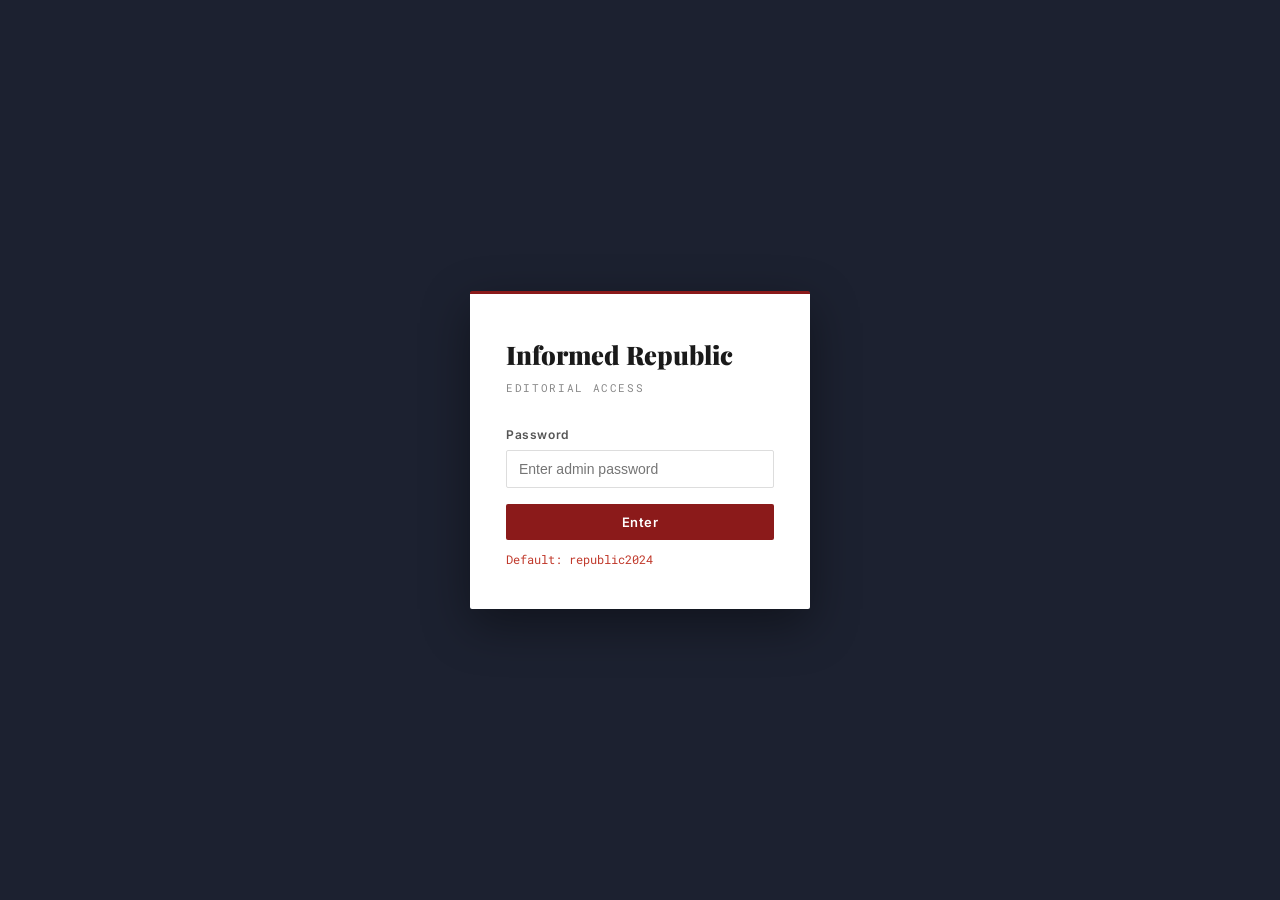
==== admin.html @ 2736becc "Initial commit - site files" ====
<!DOCTYPE html>
<html lang="en">
<head>
  <meta charset="UTF-8" />
  <meta name="viewport" content="width=device-width, initial-scale=1.0" />
  <title>Admin — Informed Republic</title>
  <link rel="preconnect" href="https://fonts.googleapis.com" />
  <link rel="preconnect" href="https://fonts.gstatic.com" crossorigin />
  <link href="https://fonts.googleapis.com/css2?family=Playfair+Display:ital,wght@0,700;0,900;1,700&family=Inter:wght@300;400;500;600&family=Roboto+Mono:wght@400;500&display=swap" rel="stylesheet" />
  <link rel="stylesheet" href="style.css" />
  <link rel="stylesheet" href="admin.css" />
</head>
<body class="admin-body">

  <!-- ADMIN TOPBAR -->
  <div class="admin-topbar">
    <a href="index.html" class="admin-back">← Back to site</a>
    <span class="admin-brand">Informed Republic <span class="admin-badge">Editorial</span></span>
    <span class="admin-status-dot" id="statusDot"></span>
  </div>

  <!-- GATE (password prompt) -->
  <div class="gate" id="gate">
    <div class="gate-card">
      <div class="gate-logo">Informed Republic</div>
      <p class="gate-sub">Editorial Access</p>
      <div class="gate-field">
        <label>Password</label>
        <input type="password" id="gatePassword" placeholder="Enter admin password" />
      </div>
      <button class="btn-primary full-width" onclick="checkGate()">Enter</button>
      <p class="gate-hint" id="gateHint"></p>
    </div>
  </div>

  <!-- ADMIN CONTENT -->
  <div class="admin-wrap" id="adminWrap" style="display:none">

    <aside class="admin-sidebar">
      <div class="sidebar-section">
        <p class="sidebar-label">Daily Brief</p>
        <button class="sidebar-btn active" onclick="showPanel('generate')">⚡ Generate Brief</button>
        <button class="sidebar-btn" onclick="showPanel('queue')">📋 Review Queue</button>
        <button class="sidebar-btn" onclick="showPanel('archive')">🗂 Archive</button>
      </div>
      <div class="sidebar-section">
        <p class="sidebar-label">Site</p>
        <button class="sidebar-btn" onclick="showPanel('settings')">⚙️ Settings</button>
      </div>
      <div class="sidebar-footer">
        <p>Logged in as <strong>Editor</strong></p>
        <button onclick="logout()" class="logout-btn">Log out</button>
      </div>
    </aside>

    <main class="admin-main">

      <!-- ── GENERATE PANEL ── -->
      <div class="panel" id="panel-generate">
        <div class="panel-header">
          <h2>Generate Daily Brief</h2>
          <p>The AI will search for today's top Washington D.C. political news and draft a brief for your review.</p>
        </div>

        <div class="gen-options">
          <div class="gen-option-row">
            <label>Date</label>
            <input type="date" id="genDate" class="admin-input" />
          </div>
          <div class="gen-option-row">
            <label>Focus areas (optional)</label>
            <input type="text" id="genFocus" class="admin-input" placeholder="e.g. defense, appropriations, Senate" />
          </div>
          <div class="gen-option-row">
            <label>Tone guidance (optional)</label>
            <input type="text" id="genTone" class="admin-input" placeholder="e.g. concise, nonpartisan, factual" />
          </div>
        </div>

        <div class="gen-actions">
          <button class="btn-primary" id="generateBtn" onclick="generateBrief()">
            ⚡ Generate Brief
          </button>
          <span class="gen-note" id="existingNote"></span>
        </div>

        <div class="gen-progress" id="genProgress" style="display:none">
          <div class="progress-steps">
            <div class="step" id="step1">🔍 Searching for today's news…</div>
            <div class="step" id="step2">📰 Reading top stories…</div>
            <div class="step" id="step3">✍️ Drafting brief…</div>
            <div class="step" id="step4">✅ Complete — ready for review</div>
          </div>
        </div>

        <div class="draft-area" id="draftArea" style="display:none">
          <div class="draft-header">
            <span class="draft-label">DRAFT BRIEF</span>
            <span class="draft-date" id="draftDateLabel"></span>
          </div>
          <div class="draft-editor" id="draftEditor" contenteditable="true"></div>
          <div class="draft-feedback">
            <label>Your notes / feedback for this brief</label>
            <textarea id="feedbackBox" class="admin-textarea" placeholder="Add any notes, corrections, or guidance here before approving or sending back for revision…"></textarea>
          </div>
          <div class="draft-actions">
            <button class="btn-danger" onclick="rejectDraft()">✕ Send Back for Revision</button>
            <button class="btn-secondary" onclick="saveDraft()">💾 Save Draft</button>
            <button class="btn-success" onclick="publishBrief()">✓ Approve & Publish</button>
          </div>
        </div>
      </div>

      <!-- ── QUEUE PANEL ── -->
      <div class="panel" id="panel-queue" style="display:none">
        <div class="panel-header">
          <h2>Review Queue</h2>
          <p>Briefs waiting for your approval before they go live.</p>
        </div>
        <div id="queueList"></div>
      </div>

      <!-- ── ARCHIVE PANEL ── -->
      <div class="panel" id="panel-archive" style="display:none">
        <div class="panel-header">
          <h2>Brief Archive</h2>
          <p>All published briefs.</p>
        </div>
        <div id="archiveList"></div>
      </div>

      <!-- ── SETTINGS PANEL ── -->
      <div class="panel" id="panel-settings" style="display:none">
        <div class="panel-header">
          <h2>Settings</h2>
          <p>Configure editorial preferences.</p>
        </div>
        <div class="settings-section">
          <h3>Auto-publish</h3>
          <label class="toggle-label">
            <input type="checkbox" id="autoPublishToggle" onchange="saveSettings()" />
            <span>Automatically publish briefs without manual review</span>
          </label>
          <p class="settings-note">Recommended: keep this off for the first several briefs while you calibrate tone and style.</p>
        </div>
        <div class="settings-section">
          <h3>Preferred voice / style</h3>
          <textarea class="admin-textarea" id="styleGuidance" placeholder="Describe your preferred tone, format, and what you want emphasized in each brief. This is fed into the AI prompt each time." rows="5"></textarea>
          <button class="btn-secondary mt-8" onclick="saveSettings()">Save preferences</button>
        </div>
        <div class="settings-section">
          <h3>Admin password</h3>
          <div class="gen-option-row">
            <input type="password" id="newPassword" class="admin-input" placeholder="New password" />
            <button class="btn-secondary" onclick="changePassword()">Update</button>
          </div>
        </div>
      </div>

    </main>
  </div>

  <div class="toast" id="toast"></div>

  <script src="admin.js"></script>
</body>
</html>
---- style.css ----
/* ─── DESIGN TOKENS ─────────────────────────────────────────────────── */
:root {
  --ink:         #1a1a1a;
  --ink-light:   #4a4a4a;
  --ink-muted:   #7a7a7a;
  --rule:        #d8d2c8;
  --bg:          #f8f6f2;
  --bg-white:    #ffffff;
  --bg-dark:     #1c2130;
  --bg-dark-2:   #252d40;
  --accent:      #8b1a1a;       /* deep senate red — restrained, serious */
  --accent-light:#c0392b;
  --gold:        #b8860b;
  --mono:        'Roboto Mono', monospace;
  --display:     'Playfair Display', Georgia, serif;
  --body:        'Inter', system-ui, sans-serif;
  --radius:      2px;
  --max-w:       1160px;
  --transition:  0.2s ease;
}

/* ─── RESET ──────────────────────────────────────────────────────────── */
*, *::before, *::after { box-sizing: border-box; margin: 0; padding: 0; }
html { scroll-behavior: smooth; }
body {
  font-family: var(--body);
  background: var(--bg);
  color: var(--ink);
  font-size: 16px;
  line-height: 1.6;
  -webkit-font-smoothing: antialiased;
}
a { color: inherit; text-decoration: none; }
img { display: block; max-width: 100%; }

/* ─── TOP BAR ────────────────────────────────────────────────────────── */
.topbar {
  background: var(--ink);
  color: #aaa;
  font-family: var(--mono);
  font-size: 11px;
  letter-spacing: 0.08em;
  padding: 6px 24px;
  display: flex;
  align-items: center;
  gap: 24px;
}
.topbar-tagline {
  flex: 1;
  text-align: center;
  text-transform: uppercase;
  letter-spacing: 0.15em;
  color: #888;
}
.topbar-admin {
  color: var(--accent);
  font-weight: 500;
  transition: color var(--transition);
}
.topbar-admin:hover { color: var(--accent-light); }

/* ─── HEADER ─────────────────────────────────────────────────────────── */
.site-header {
  background: var(--bg-white);
  border-bottom: 3px solid var(--ink);
  padding: 28px 24px;
}
.header-inner {
  max-width: var(--max-w);
  margin: 0 auto;
  display: flex;
  align-items: center;
  justify-content: space-between;
  gap: 32px;
}
.masthead { text-align: center; flex: 1; }
.masthead-eyebrow {
  font-family: var(--mono);
  font-size: 11px;
  letter-spacing: 0.15em;
  text-transform: uppercase;
  color: var(--ink-muted);
  margin-bottom: 4px;
}
.masthead-title {
  font-family: var(--display);
  font-size: clamp(2.4rem, 5vw, 4rem);
  font-weight: 900;
  letter-spacing: -0.02em;
  color: var(--ink);
  line-height: 1;
  margin-bottom: 6px;
}
.masthead-sub {
  font-family: var(--mono);
  font-size: 12px;
  letter-spacing: 0.1em;
  color: var(--ink-muted);
  text-transform: uppercase;
}

/* Decorative rule under the title */
.masthead::after {
  content: '';
  display: block;
  width: 60px;
  height: 2px;
  background: var(--accent);
  margin: 10px auto 0;
}

.header-subscribe {
  flex-shrink: 0;
  text-align: right;
}
.header-subscribe p {
  font-size: 12px;
  color: var(--ink-muted);
  margin-bottom: 8px;
  font-family: var(--mono);
  letter-spacing: 0.05em;
}
.subscribe-form {
  display: flex;
  gap: 6px;
}
.subscribe-form input {
  border: 1px solid var(--rule);
  background: var(--bg);
  padding: 8px 12px;
  font-size: 13px;
  font-family: var(--body);
  border-radius: var(--radius);
  outline: none;
  width: 180px;
  transition: border-color var(--transition);
}
.subscribe-form input:focus { border-color: var(--accent); }
.subscribe-form button,
.subscribe-form-large button {
  background: var(--accent);
  color: #fff;
  border: none;
  padding: 8px 16px;
  font-size: 13px;
  font-family: var(--body);
  font-weight: 600;
  border-radius: var(--radius);
  cursor: pointer;
  letter-spacing: 0.04em;
  transition: background var(--transition);
}
.subscribe-form button:hover,
.subscribe-form-large button:hover { background: var(--accent-light); }

/* ─── NAV ────────────────────────────────────────────────────────────── */
.site-nav {
  background: var(--ink);
  position: sticky;
  top: 0;
  z-index: 100;
  border-bottom: 1px solid #333;
}
.nav-inner {
  max-width: var(--max-w);
  margin: 0 auto;
  display: flex;
  padding: 0 24px;
  gap: 0;
}
.nav-link {
  display: inline-block;
  padding: 14px 18px;
  font-family: var(--body);
  font-size: 13px;
  font-weight: 500;
  letter-spacing: 0.06em;
  text-transform: uppercase;
  color: #bbb;
  border-bottom: 2px solid transparent;
  transition: color var(--transition), border-color var(--transition);
}
.nav-link:hover { color: #fff; }
.nav-link.active { color: #fff; border-bottom-color: var(--accent); }

/* ─── SHARED LAYOUT ──────────────────────────────────────────────────── */
.section-inner {
  max-width: var(--max-w);
  margin: 0 auto;
  padding: 0 24px;
}
.section-label {
  font-family: var(--mono);
  font-size: 11px;
  letter-spacing: 0.2em;
  text-transform: uppercase;
  color: var(--accent);
  margin-bottom: 8px;
  display: flex;
  align-items: center;
  gap: 8px;
}
.section-label::before {
  content: '';
  display: inline-block;
  width: 20px;
  height: 1px;
  background: var(--accent);
}
.section-label.light { color: #aaa; }
.section-label.light::before { background: #aaa; }
.section-title {
  font-family: var(--display);
  font-size: clamp(1.6rem, 3vw, 2.4rem);
  font-weight: 700;
  color: var(--ink);
  line-height: 1.15;
  margin-bottom: 12px;
}
.section-sub {
  color: var(--ink-light);
  max-width: 580px;
  margin-bottom: 36px;
  font-size: 15px;
  line-height: 1.65;
}

/* ─── HERO ───────────────────────────────────────────────────────────── */
.hero {
  background: var(--bg-white);
  border-bottom: 1px solid var(--rule);
  padding: 60px 24px;
}
.hero-inner {
  max-width: var(--max-w);
  margin: 0 auto;
  display: grid;
  grid-template-columns: 1fr 1fr;
  gap: 64px;
  align-items: center;
}
.hero-quote-block {
  padding: 36px 40px;
  border-left: 4px solid var(--accent);
  background: var(--bg);
  position: relative;
}
.hero-quote-block::before {
  content: '\201C';
  font-family: var(--display);
  font-size: 120px;
  line-height: 0.6;
  color: var(--accent);
  opacity: 0.12;
  position: absolute;
  top: 20px;
  left: 16px;
}
.hero-quote {
  font-family: var(--display);
  font-style: italic;
  font-size: clamp(1.1rem, 2vw, 1.35rem);
  line-height: 1.55;
  color: var(--ink);
  margin-bottom: 16px;
  position: relative;
  z-index: 1;
}
.hero-cite {
  font-family: var(--mono);
  font-size: 11px;
  letter-spacing: 0.12em;
  color: var(--ink-muted);
  text-transform: uppercase;
}
.hero-mission h2 {
  font-family: var(--display);
  font-size: 1.6rem;
  font-weight: 700;
  margin-bottom: 14px;
  color: var(--ink);
}
.hero-mission > p {
  color: var(--ink-light);
  line-height: 1.7;
  margin-bottom: 28px;
}
.hero-pillars {
  display: grid;
  grid-template-columns: repeat(3, 1fr);
  gap: 20px;
}
.pillar {
  padding: 16px;
  background: var(--bg);
  border: 1px solid var(--rule);
  border-radius: var(--radius);
  text-align: center;
}
.pillar-icon { font-size: 22px; display: block; margin-bottom: 6px; }
.pillar strong {
  display: block;
  font-size: 13px;
  font-weight: 600;
  margin-bottom: 4px;
  color: var(--ink);
}
.pillar p { font-size: 12px; color: var(--ink-muted); line-height: 1.4; }

/* ─── DAILY BRIEF SECTION ────────────────────────────────────────────── */
.brief-feature {
  padding: 64px 24px;
  background: var(--bg);
  border-bottom: 1px solid var(--rule);
}
.brief-card {
  background: var(--bg-white);
  border: 1px solid var(--rule);
  border-top: 3px solid var(--accent);
  border-radius: var(--radius);
  min-height: 320px;
  display: flex;
  align-items: center;
  justify-content: center;
  max-width: 800px;
}
.brief-loading {
  display: flex;
  flex-direction: column;
  align-items: center;
  gap: 16px;
  color: var(--ink-muted);
  font-family: var(--mono);
  font-size: 13px;
  letter-spacing: 0.05em;
}
.spinner {
  width: 32px;
  height: 32px;
  border: 2px solid var(--rule);
  border-top-color: var(--accent);
  border-radius: 50%;
  animation: spin 0.8s linear infinite;
}
@keyframes spin { to { transform: rotate(360deg); } }

.brief-content,
.brief-pending { padding: 36px 40px; width: 100%; }
.brief-header {
  display: flex;
  align-items: center;
  justify-content: space-between;
  margin-bottom: 24px;
  padding-bottom: 16px;
  border-bottom: 1px solid var(--rule);
}
.brief-label {
  font-family: var(--mono);
  font-size: 10px;
  letter-spacing: 0.25em;
  color: var(--accent);
  font-weight: 500;
}
.brief-date {
  font-family: var(--mono);
  font-size: 11px;
  color: var(--ink-muted);
  letter-spacing: 0.08em;
}
.brief-body {
  font-size: 15px;
  line-height: 1.75;
  color: var(--ink);
}
.brief-body h3 {
  font-family: var(--display);
  font-size: 1.1rem;
  font-weight: 700;
  margin: 20px 0 8px;
  color: var(--ink);
}
.brief-body h3:first-child { margin-top: 0; }
.brief-body p { margin-bottom: 14px; }
.brief-body ul { padding-left: 20px; margin-bottom: 14px; }
.brief-body li { margin-bottom: 6px; }
.brief-footer {
  display: flex;
  align-items: center;
  justify-content: space-between;
  margin-top: 28px;
  padding-top: 16px;
  border-top: 1px solid var(--rule);
}
.brief-note {
  font-family: var(--mono);
  font-size: 11px;
  color: var(--ink-muted);
  letter-spacing: 0.05em;
}
.brief-archive-link {
  font-size: 13px;
  font-weight: 600;
  color: var(--accent);
  letter-spacing: 0.04em;
  transition: color var(--transition);
}
.brief-archive-link:hover { color: var(--accent-light); }
.pending-msg {
  color: var(--ink-light);
  font-size: 15px;
  line-height: 1.7;
}
.pending-msg a { color: var(--accent); border-bottom: 1px solid currentColor; }

/* ─── NEWS GRID ──────────────────────────────────────────────────────── */
.news-section {
  padding: 64px 24px;
  background: var(--bg-white);
  border-bottom: 1px solid var(--rule);
}
.topic-grid {
  display: grid;
  grid-template-columns: repeat(4, 1fr);
  gap: 12px;
  margin-bottom: 24px;
}
.topic-card {
  background: var(--bg);
  border: 1px solid var(--rule);
  border-radius: var(--radius);
  padding: 18px 16px;
  font-size: 14px;
  font-weight: 500;
  color: var(--ink);
  cursor: pointer;
  transition: background var(--transition), border-color var(--transition), transform var(--transition);
  display: flex;
  align-items: center;
  gap: 8px;
}
.topic-card:hover {
  background: var(--bg-white);
  border-color: var(--accent);
  transform: translateY(-1px);
}
.coming-soon-note {
  font-family: var(--mono);
  font-size: 12px;
  color: var(--ink-muted);
  letter-spacing: 0.05em;
  text-align: center;
  padding: 16px;
  border: 1px dashed var(--rule);
  border-radius: var(--radius);
}

/* ─── LEARN SECTION ──────────────────────────────────────────────────── */
.learn-section {
  padding: 64px 24px;
  background: var(--bg);
  border-bottom: 1px solid var(--rule);
}
.learn-grid {
  display: grid;
  grid-template-columns: repeat(4, 1fr);
  gap: 20px;
}
.learn-card {
  background: var(--bg-white);
  border: 1px solid var(--rule);
  border-radius: var(--radius);
  padding: 28px 24px;
  display: flex;
  flex-direction: column;
  gap: 8px;
  transition: border-color var(--transition), box-shadow var(--transition);
}
.learn-card:hover {
  border-color: var(--accent);
  box-shadow: 0 4px 16px rgba(0,0,0,0.06);
}
.learn-card-icon { font-size: 28px; margin-bottom: 4px; }
.learn-card h3 {
  font-family: var(--display);
  font-size: 1.05rem;
  font-weight: 700;
  color: var(--ink);
  line-height: 1.3;
}
.learn-card p {
  font-size: 13px;
  color: var(--ink-light);
  line-height: 1.6;
  flex: 1;
}
.learn-link {
  font-family: var(--mono);
  font-size: 11px;
  color: var(--accent);
  letter-spacing: 0.08em;
  font-weight: 500;
  margin-top: 8px;
}

/* ─── ABOUT STRIP ────────────────────────────────────────────────────── */
.about-strip {
  background: var(--bg-dark);
  padding: 72px 24px;
  border-bottom: 3px solid var(--accent);
}
.about-strip .section-title { color: #f0ece6; }
.about-strip .section-sub { color: #aaa; }
.about-inner {
  display: grid;
  grid-template-columns: 1fr 340px;
  gap: 64px;
  align-items: start;
}
.about-text p {
  color: #c0bdb8;
  font-size: 15px;
  line-height: 1.75;
  margin-bottom: 16px;
  max-width: 560px;
}
.about-text h2 {
  font-family: var(--display);
  font-size: clamp(1.6rem, 3vw, 2.2rem);
  font-weight: 700;
  color: #f0ece6;
  margin-bottom: 20px;
  line-height: 1.2;
}
.sidebar-quote {
  background: var(--bg-dark-2);
  border-left: 3px solid var(--accent);
  padding: 20px 24px;
  margin-bottom: 20px;
  border-radius: 0 var(--radius) var(--radius) 0;
}
.sidebar-quote p {
  font-family: var(--display);
  font-style: italic;
  color: #d8d4ce;
  font-size: 1rem;
  line-height: 1.55;
  margin-bottom: 10px;
}
.sidebar-quote cite {
  font-family: var(--mono);
  font-size: 10px;
  letter-spacing: 0.12em;
  color: #888;
  text-transform: uppercase;
}

/* ─── NEWSLETTER CTA ─────────────────────────────────────────────────── */
.newsletter-cta {
  background: var(--bg-white);
  padding: 64px 24px;
  border-bottom: 1px solid var(--rule);
}
.cta-inner {
  display: grid;
  grid-template-columns: 1fr auto;
  gap: 48px;
  align-items: center;
}
.cta-text h2 {
  font-family: var(--display);
  font-size: clamp(1.4rem, 3vw, 2rem);
  font-weight: 700;
  color: var(--ink);
  margin-bottom: 8px;
}
.cta-text p {
  color: var(--ink-light);
  font-size: 15px;
  line-height: 1.65;
  max-width: 500px;
}
.subscribe-form-large {
  display: flex;
  flex-direction: column;
  gap: 8px;
  min-width: 280px;
}
.subscribe-form-large input {
  border: 1px solid var(--rule);
  background: var(--bg);
  padding: 12px 16px;
  font-size: 14px;
  font-family: var(--body);
  border-radius: var(--radius);
  outline: none;
  transition: border-color var(--transition);
}
.subscribe-form-large input:focus { border-color: var(--accent); }
.subscribe-form-large button {
  padding: 12px 20px;
  font-size: 14px;
  letter-spacing: 0.06em;
}

/* ─── FOOTER ─────────────────────────────────────────────────────────── */
.site-footer {
  background: var(--ink);
  padding: 40px 24px 24px;
}
.footer-inner {
  max-width: var(--max-w);
  margin: 0 auto;
  display: flex;
  align-items: flex-start;
  justify-content: space-between;
  gap: 32px;
  padding-bottom: 28px;
  border-bottom: 1px solid #333;
  margin-bottom: 20px;
}
.footer-brand .footer-title {
  font-family: var(--display);
  font-size: 1.4rem;
  font-weight: 700;
  color: #f0ece6;
  display: block;
  margin-bottom: 4px;
}
.footer-brand p {
  font-family: var(--mono);
  font-size: 11px;
  color: #666;
  letter-spacing: 0.1em;
  text-transform: uppercase;
}
.footer-links, .footer-social {
  display: flex;
  flex-direction: column;
  gap: 8px;
}
.footer-links a, .footer-social a {
  font-size: 13px;
  color: #888;
  transition: color var(--transition);
}
.footer-links a:hover, .footer-social a:hover { color: #ddd; }
.footer-bottom {
  max-width: var(--max-w);
  margin: 0 auto;
  text-align: center;
}
.footer-bottom p {
  font-family: var(--mono);
  font-size: 11px;
  color: #555;
  letter-spacing: 0.06em;
}

/* ─── TOAST ──────────────────────────────────────────────────────────── */
.toast {
  position: fixed;
  bottom: 32px;
  right: 32px;
  background: var(--ink);
  color: #f0ece6;
  padding: 14px 24px;
  border-radius: var(--radius);
  font-family: var(--mono);
  font-size: 13px;
  letter-spacing: 0.05em;
  border-left: 3px solid var(--accent);
  opacity: 0;
  transform: translateY(12px);
  transition: opacity 0.3s ease, transform 0.3s ease;
  pointer-events: none;
  z-index: 9999;
}
.toast.show {
  opacity: 1;
  transform: translateY(0);
}

/* ─── RESPONSIVE ─────────────────────────────────────────────────────── */
@media (max-width: 900px) {
  .hero-inner { grid-template-columns: 1fr; gap: 36px; }
  .about-inner { grid-template-columns: 1fr; }
  .learn-grid { grid-template-columns: repeat(2, 1fr); }
  .topic-grid { grid-template-columns: repeat(3, 1fr); }
  .cta-inner { grid-template-columns: 1fr; }
  .header-inner { flex-direction: column; text-align: center; }
  .header-subscribe { text-align: center; }
  .footer-inner { flex-direction: column; }
}
@media (max-width: 600px) {
  .hero-pillars { grid-template-columns: 1fr; }
  .learn-grid { grid-template-columns: 1fr; }
  .topic-grid { grid-template-columns: repeat(2, 1fr); }
  .nav-inner { overflow-x: auto; padding: 0 12px; }
  .nav-link { padding: 14px 12px; font-size: 11px; white-space: nowrap; }
  .brief-content, .brief-pending { padding: 24px 20px; }
  .subscribe-form-large { min-width: unset; width: 100%; }
}
@media (prefers-reduced-motion: reduce) {
  *, *::before, *::after { transition: none !important; animation: none !important; }
}
---- admin.css ----
/* ─── ADMIN STYLES ───────────────────────────────────────────────────── */

.admin-body {
  background: #f0eee9;
  min-height: 100vh;
}

/* Top bar */
.admin-topbar {
  background: #1a1a1a;
  color: #ccc;
  display: flex;
  align-items: center;
  justify-content: space-between;
  padding: 10px 24px;
  font-size: 13px;
  position: sticky;
  top: 0;
  z-index: 200;
  border-bottom: 2px solid #8b1a1a;
}
.admin-back {
  color: #888;
  font-family: 'Roboto Mono', monospace;
  font-size: 12px;
  letter-spacing: 0.05em;
  transition: color 0.2s;
}
.admin-back:hover { color: #ddd; }
.admin-brand {
  font-family: 'Playfair Display', serif;
  font-weight: 700;
  color: #f0ece6;
  font-size: 15px;
  display: flex;
  align-items: center;
  gap: 8px;
}
.admin-badge {
  font-family: 'Roboto Mono', monospace;
  font-size: 9px;
  letter-spacing: 0.15em;
  text-transform: uppercase;
  background: #8b1a1a;
  color: #fff;
  padding: 2px 6px;
  border-radius: 2px;
}
.admin-status-dot {
  width: 8px;
  height: 8px;
  border-radius: 50%;
  background: #555;
}
.admin-status-dot.online { background: #2ecc71; }

/* Gate */
.gate {
  position: fixed;
  inset: 0;
  background: #1c2130;
  display: flex;
  align-items: center;
  justify-content: center;
  z-index: 500;
}
.gate-card {
  background: #fff;
  border-top: 3px solid #8b1a1a;
  padding: 40px 36px;
  border-radius: 2px;
  width: 340px;
  box-shadow: 0 16px 48px rgba(0,0,0,0.4);
}
.gate-logo {
  font-family: 'Playfair Display', serif;
  font-weight: 900;
  font-size: 1.6rem;
  color: #1a1a1a;
  margin-bottom: 4px;
}
.gate-sub {
  font-family: 'Roboto Mono', monospace;
  font-size: 11px;
  letter-spacing: 0.15em;
  text-transform: uppercase;
  color: #888;
  margin-bottom: 28px;
}
.gate-field {
  margin-bottom: 16px;
}
.gate-field label {
  display: block;
  font-size: 12px;
  font-weight: 600;
  color: #555;
  margin-bottom: 6px;
  letter-spacing: 0.05em;
}
.gate-field input {
  width: 100%;
  border: 1px solid #ddd;
  border-radius: 2px;
  padding: 10px 12px;
  font-size: 14px;
  outline: none;
  transition: border-color 0.2s;
}
.gate-field input:focus { border-color: #8b1a1a; }
.gate-hint {
  font-size: 12px;
  color: #c0392b;
  margin-top: 10px;
  font-family: 'Roboto Mono', monospace;
  min-height: 18px;
}

/* Layout */
.admin-wrap {
  display: grid;
  grid-template-columns: 220px 1fr;
  min-height: calc(100vh - 42px);
}

/* Sidebar */
.admin-sidebar {
  background: #fff;
  border-right: 1px solid #e0dbd4;
  padding: 24px 0;
  display: flex;
  flex-direction: column;
  gap: 0;
}
.sidebar-section {
  padding: 0 12px 20px;
  border-bottom: 1px solid #e0dbd4;
  margin-bottom: 20px;
}
.sidebar-label {
  font-family: 'Roboto Mono', monospace;
  font-size: 10px;
  letter-spacing: 0.2em;
  text-transform: uppercase;
  color: #aaa;
  padding: 0 8px;
  margin-bottom: 8px;
}
.sidebar-btn {
  display: flex;
  align-items: center;
  gap: 8px;
  width: 100%;
  text-align: left;
  background: none;
  border: none;
  border-radius: 3px;
  padding: 9px 12px;
  font-size: 13px;
  color: #555;
  cursor: pointer;
  font-family: 'Inter', sans-serif;
  font-weight: 500;
  transition: background 0.15s, color 0.15s;
}
.sidebar-btn:hover { background: #f4f1ec; color: #1a1a1a; }
.sidebar-btn.active { background: #f4f1ec; color: #8b1a1a; font-weight: 600; }
.sidebar-footer {
  margin-top: auto;
  padding: 16px 20px;
  border-top: 1px solid #e0dbd4;
  font-size: 12px;
  color: #888;
}
.sidebar-footer strong { color: #333; }
.logout-btn {
  background: none;
  border: none;
  color: #8b1a1a;
  cursor: pointer;
  font-size: 12px;
  padding: 0;
  margin-top: 4px;
  font-family: 'Roboto Mono', monospace;
  letter-spacing: 0.05em;
}

/* Main panel area */
.admin-main {
  padding: 32px 40px;
  max-width: 900px;
}
.panel-header {
  margin-bottom: 28px;
  padding-bottom: 20px;
  border-bottom: 1px solid #e0dbd4;
}
.panel-header h2 {
  font-family: 'Playfair Display', serif;
  font-size: 1.6rem;
  font-weight: 700;
  color: #1a1a1a;
  margin-bottom: 6px;
}
.panel-header p {
  font-size: 14px;
  color: #777;
  line-height: 1.6;
}

/* Generate form */
.gen-options {
  background: #fff;
  border: 1px solid #e0dbd4;
  border-radius: 2px;
  padding: 24px;
  margin-bottom: 20px;
  display: flex;
  flex-direction: column;
  gap: 16px;
}
.gen-option-row {
  display: flex;
  align-items: center;
  gap: 12px;
}
.gen-option-row label {
  font-size: 13px;
  font-weight: 600;
  color: #555;
  min-width: 180px;
  letter-spacing: 0.02em;
}
.admin-input {
  flex: 1;
  border: 1px solid #ddd;
  border-radius: 2px;
  padding: 9px 12px;
  font-size: 13px;
  font-family: 'Inter', sans-serif;
  outline: none;
  transition: border-color 0.2s;
  background: #faf9f7;
}
.admin-input:focus { border-color: #8b1a1a; }
.gen-actions {
  display: flex;
  align-items: center;
  gap: 16px;
  margin-bottom: 24px;
}
.gen-note {
  font-family: 'Roboto Mono', monospace;
  font-size: 11px;
  color: #999;
  letter-spacing: 0.05em;
}

/* Progress steps */
.gen-progress {
  background: #fff;
  border: 1px solid #e0dbd4;
  border-radius: 2px;
  padding: 24px;
  margin-bottom: 24px;
}
.progress-steps { display: flex; flex-direction: column; gap: 12px; }
.step {
  font-size: 13px;
  color: #bbb;
  padding: 8px 12px;
  border-radius: 2px;
  font-family: 'Roboto Mono', monospace;
  letter-spacing: 0.03em;
  transition: color 0.3s, background 0.3s;
}
.step.active { color: #1a1a1a; background: #f4f1ec; }
.step.done { color: #2ecc71; background: #f0faf0; }

/* Draft area */
.draft-area {
  background: #fff;
  border: 1px solid #e0dbd4;
  border-top: 3px solid #8b1a1a;
  border-radius: 2px;
  overflow: hidden;
}
.draft-header {
  display: flex;
  align-items: center;
  justify-content: space-between;
  padding: 16px 24px;
  border-bottom: 1px solid #e0dbd4;
  background: #faf9f7;
}
.draft-label {
  font-family: 'Roboto Mono', monospace;
  font-size: 10px;
  letter-spacing: 0.25em;
  color: #8b1a1a;
  font-weight: 500;
}
.draft-date {
  font-family: 'Roboto Mono', monospace;
  font-size: 11px;
  color: #aaa;
}
.draft-editor {
  padding: 28px 32px;
  min-height: 360px;
  font-size: 15px;
  line-height: 1.75;
  color: #1a1a1a;
  outline: none;
  border: none;
  font-family: 'Inter', sans-serif;
}
.draft-editor:focus { background: #fefefe; }
.draft-editor h3 {
  font-family: 'Playfair Display', serif;
  font-size: 1.1rem;
  font-weight: 700;
  margin: 20px 0 8px;
  color: #1a1a1a;
}
.draft-editor h3:first-child { margin-top: 0; }
.draft-editor p { margin-bottom: 14px; }
.draft-editor ul { padding-left: 20px; margin-bottom: 14px; }
.draft-editor li { margin-bottom: 6px; }
.draft-feedback {
  padding: 20px 32px;
  border-top: 1px solid #e0dbd4;
  background: #faf9f7;
}
.draft-feedback label {
  display: block;
  font-size: 12px;
  font-weight: 600;
  color: #666;
  margin-bottom: 8px;
  letter-spacing: 0.04em;
  text-transform: uppercase;
  font-family: 'Roboto Mono', monospace;
}
.admin-textarea {
  width: 100%;
  border: 1px solid #ddd;
  border-radius: 2px;
  padding: 10px 12px;
  font-size: 13px;
  font-family: 'Inter', sans-serif;
  line-height: 1.6;
  outline: none;
  resize: vertical;
  min-height: 80px;
  background: #fff;
  transition: border-color 0.2s;
}
.admin-textarea:focus { border-color: #8b1a1a; }
.draft-actions {
  display: flex;
  align-items: center;
  justify-content: flex-end;
  gap: 12px;
  padding: 16px 24px;
  border-top: 1px solid #e0dbd4;
  background: #f4f1ec;
}

/* Queue / archive items */
.queue-item, .archive-item {
  background: #fff;
  border: 1px solid #e0dbd4;
  border-radius: 2px;
  padding: 20px 24px;
  margin-bottom: 12px;
  display: flex;
  align-items: center;
  justify-content: space-between;
  gap: 16px;
}
.queue-item-date {
  font-family: 'Roboto Mono', monospace;
  font-size: 12px;
  color: #888;
  min-width: 120px;
}
.queue-item-preview {
  flex: 1;
  font-size: 14px;
  color: #444;
  overflow: hidden;
  text-overflow: ellipsis;
  white-space: nowrap;
}
.queue-item-actions { display: flex; gap: 8px; }
.status-badge {
  font-family: 'Roboto Mono', monospace;
  font-size: 9px;
  letter-spacing: 0.15em;
  text-transform: uppercase;
  padding: 3px 8px;
  border-radius: 2px;
  font-weight: 500;
}
.status-pending { background: #fef9e7; color: #b7950b; border: 1px solid #f9e79f; }
.status-published { background: #eafaf1; color: #1e8449; border: 1px solid #a9dfbf; }
.status-rejected { background: #fdedec; color: #c0392b; border: 1px solid #f1948a; }
.empty-state {
  text-align: center;
  padding: 48px 24px;
  color: #aaa;
  font-family: 'Roboto Mono', monospace;
  font-size: 13px;
  letter-spacing: 0.05em;
  border: 1px dashed #ddd;
  border-radius: 2px;
}

/* Settings */
.settings-section {
  background: #fff;
  border: 1px solid #e0dbd4;
  border-radius: 2px;
  padding: 24px;
  margin-bottom: 16px;
}
.settings-section h3 {
  font-size: 14px;
  font-weight: 700;
  color: #1a1a1a;
  margin-bottom: 12px;
  padding-bottom: 8px;
  border-bottom: 1px solid #e0dbd4;
}
.toggle-label {
  display: flex;
  align-items: center;
  gap: 10px;
  font-size: 14px;
  color: #444;
  cursor: pointer;
}
.settings-note {
  font-size: 12px;
  color: #999;
  margin-top: 10px;
  font-style: italic;
}
.mt-8 { margin-top: 12px; }

/* Buttons */
.btn-primary {
  background: #8b1a1a;
  color: #fff;
  border: none;
  padding: 10px 22px;
  font-size: 13px;
  font-family: 'Inter', sans-serif;
  font-weight: 600;
  border-radius: 2px;
  cursor: pointer;
  letter-spacing: 0.04em;
  transition: background 0.2s;
}
.btn-primary:hover { background: #c0392b; }
.btn-primary:disabled { background: #ccc; cursor: not-allowed; }
.btn-secondary {
  background: #fff;
  color: #333;
  border: 1px solid #ccc;
  padding: 9px 18px;
  font-size: 13px;
  font-family: 'Inter', sans-serif;
  font-weight: 500;
  border-radius: 2px;
  cursor: pointer;
  transition: background 0.2s, border-color 0.2s;
}
.btn-secondary:hover { background: #f4f1ec; border-color: #aaa; }
.btn-success {
  background: #1e8449;
  color: #fff;
  border: none;
  padding: 10px 22px;
  font-size: 13px;
  font-family: 'Inter', sans-serif;
  font-weight: 600;
  border-radius: 2px;
  cursor: pointer;
  transition: background 0.2s;
}
.btn-success:hover { background: #27ae60; }
.btn-danger {
  background: #fff;
  color: #c0392b;
  border: 1px solid #f1948a;
  padding: 9px 18px;
  font-size: 13px;
  font-family: 'Inter', sans-serif;
  font-weight: 500;
  border-radius: 2px;
  cursor: pointer;
  transition: background 0.2s;
}
.btn-danger:hover { background: #fdedec; }
.btn-sm {
  padding: 6px 12px;
  font-size: 12px;
}
.full-width { width: 100%; }

/* Toast (reuse from main) */
.toast {
  position: fixed;
  bottom: 32px;
  right: 32px;
  background: #1a1a1a;
  color: #f0ece6;
  padding: 14px 24px;
  border-radius: 2px;
  font-family: 'Roboto Mono', monospace;
  font-size: 13px;
  letter-spacing: 0.05em;
  border-left: 3px solid #8b1a1a;
  opacity: 0;
  transform: translateY(12px);
  transition: opacity 0.3s ease, transform 0.3s ease;
  pointer-events: none;
  z-index: 9999;
}
.toast.show { opacity: 1; transform: translateY(0); }

@media (max-width: 768px) {
  .admin-wrap { grid-template-columns: 1fr; }
  .admin-sidebar { display: none; }
  .admin-main { padding: 20px 16px; }
}
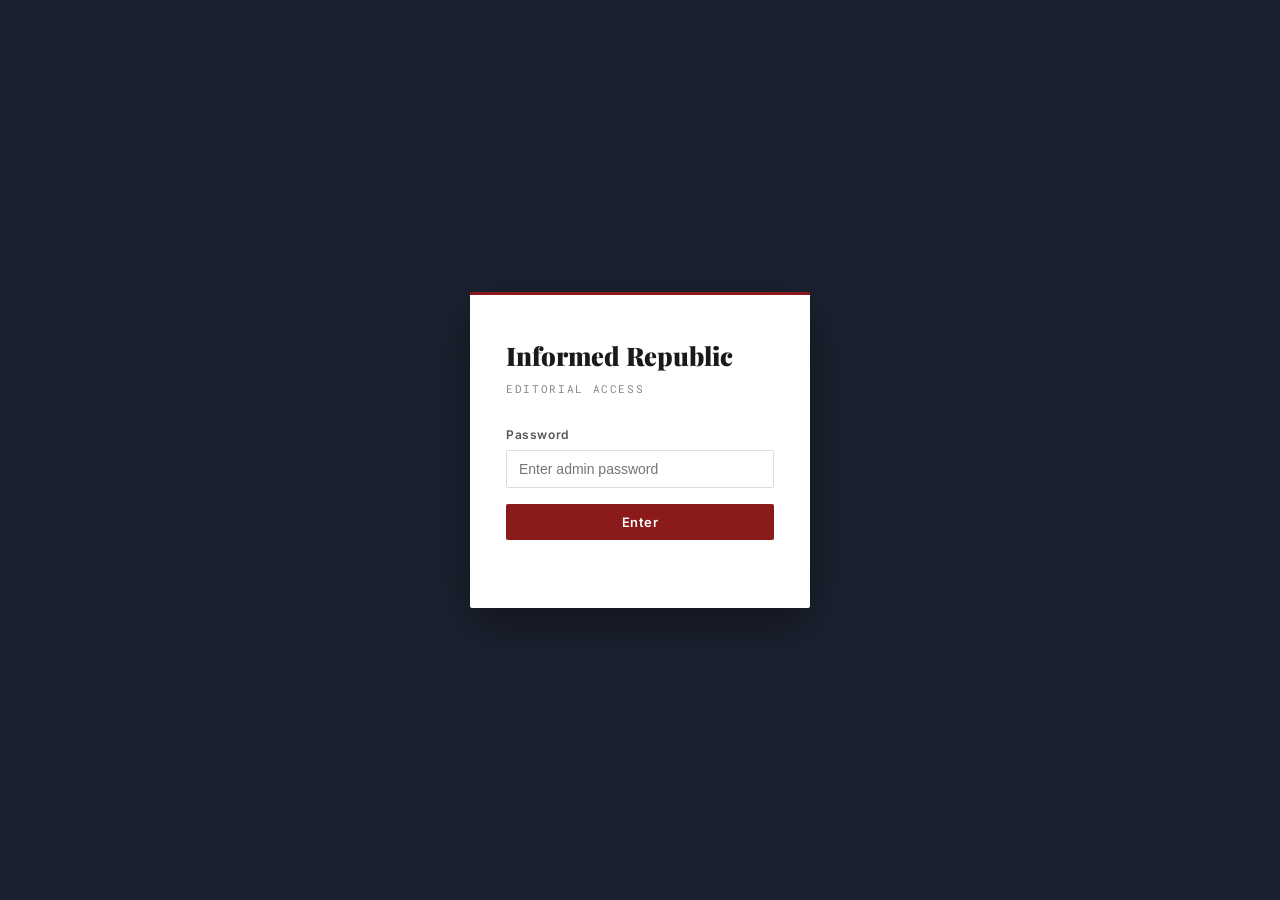
==== commit 57dcfdf9: "commit-1Jul update" ====
--- a/admin.html
+++ b/admin.html
@@ -104,7 +104,8 @@
             <textarea id="feedbackBox" class="admin-textarea" placeholder="Add any notes, corrections, or guidance here before approving or sending back for revision…"></textarea>
           </div>
           <div class="draft-actions">
-            <button class="btn-danger" onclick="rejectDraft()">✕ Send Back for Revision</button>
+            <button class="btn-danger" onclick="rejectDraft()">✕ Reject</button>
+            <button class="btn-secondary" onclick="reviseDraft()">✎ Revise with Feedback</button>
             <button class="btn-secondary" onclick="saveDraft()">💾 Save Draft</button>
             <button class="btn-success" onclick="publishBrief()">✓ Approve & Publish</button>
           </div>
@@ -149,6 +150,14 @@
           <button class="btn-secondary mt-8" onclick="saveSettings()">Save preferences</button>
         </div>
         <div class="settings-section">
+          <h3>GitHub token</h3>
+          <p class="settings-note" style="margin-bottom:10px">Required for publishing briefs to GitHub. Paste your Personal Access Token below — it is stored only in your browser and never sent anywhere except GitHub's API.</p>
+          <div class="gen-option-row">
+            <input type="password" id="githubToken" class="admin-input" placeholder="Paste your GitHub token here" />
+            <button class="btn-secondary" onclick="saveSettings()">Save</button>
+          </div>
+        </div>
+        <div class="settings-section">
           <h3>Admin password</h3>
           <div class="gen-option-row">
             <input type="password" id="newPassword" class="admin-input" placeholder="New password" />
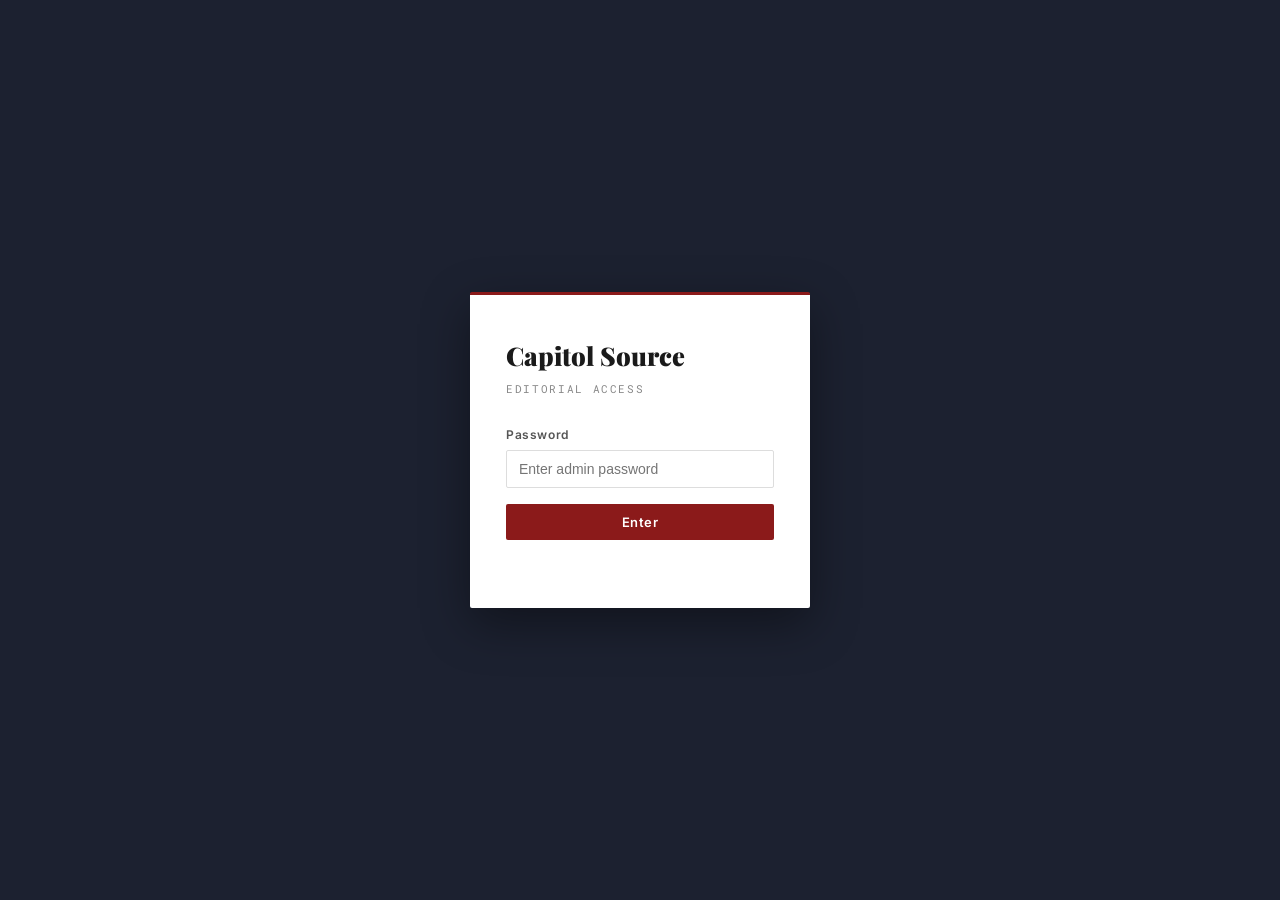
==== commit db28e6d0: "rebrand update" ====
--- a/admin.html
+++ b/admin.html
@@ -3,7 +3,7 @@
 <head>
   <meta charset="UTF-8" />
   <meta name="viewport" content="width=device-width, initial-scale=1.0" />
-  <title>Admin — Informed Republic</title>
+  <title>Admin — Capitol Source</title>
   <link rel="preconnect" href="https://fonts.googleapis.com" />
   <link rel="preconnect" href="https://fonts.gstatic.com" crossorigin />
   <link href="https://fonts.googleapis.com/css2?family=Playfair+Display:ital,wght@0,700;0,900;1,700&family=Inter:wght@300;400;500;600&family=Roboto+Mono:wght@400;500&display=swap" rel="stylesheet" />
@@ -15,14 +15,14 @@
   <!-- ADMIN TOPBAR -->
   <div class="admin-topbar">
     <a href="index.html" class="admin-back">← Back to site</a>
-    <span class="admin-brand">Informed Republic <span class="admin-badge">Editorial</span></span>
+    <span class="admin-brand">Capitol Source <span class="admin-badge">Editorial</span></span>
     <span class="admin-status-dot" id="statusDot"></span>
   </div>
 
   <!-- GATE (password prompt) -->
   <div class="gate" id="gate">
     <div class="gate-card">
-      <div class="gate-logo">Informed Republic</div>
+      <div class="gate-logo">Capitol Source</div>
       <p class="gate-sub">Editorial Access</p>
       <div class="gate-field">
         <label>Password</label>
@@ -171,6 +171,6 @@
 
   <div class="toast" id="toast"></div>
 
-  <script src="admin.js"></script>
+  <script src="admin.js?v=5"></script>
 </body>
 </html>
